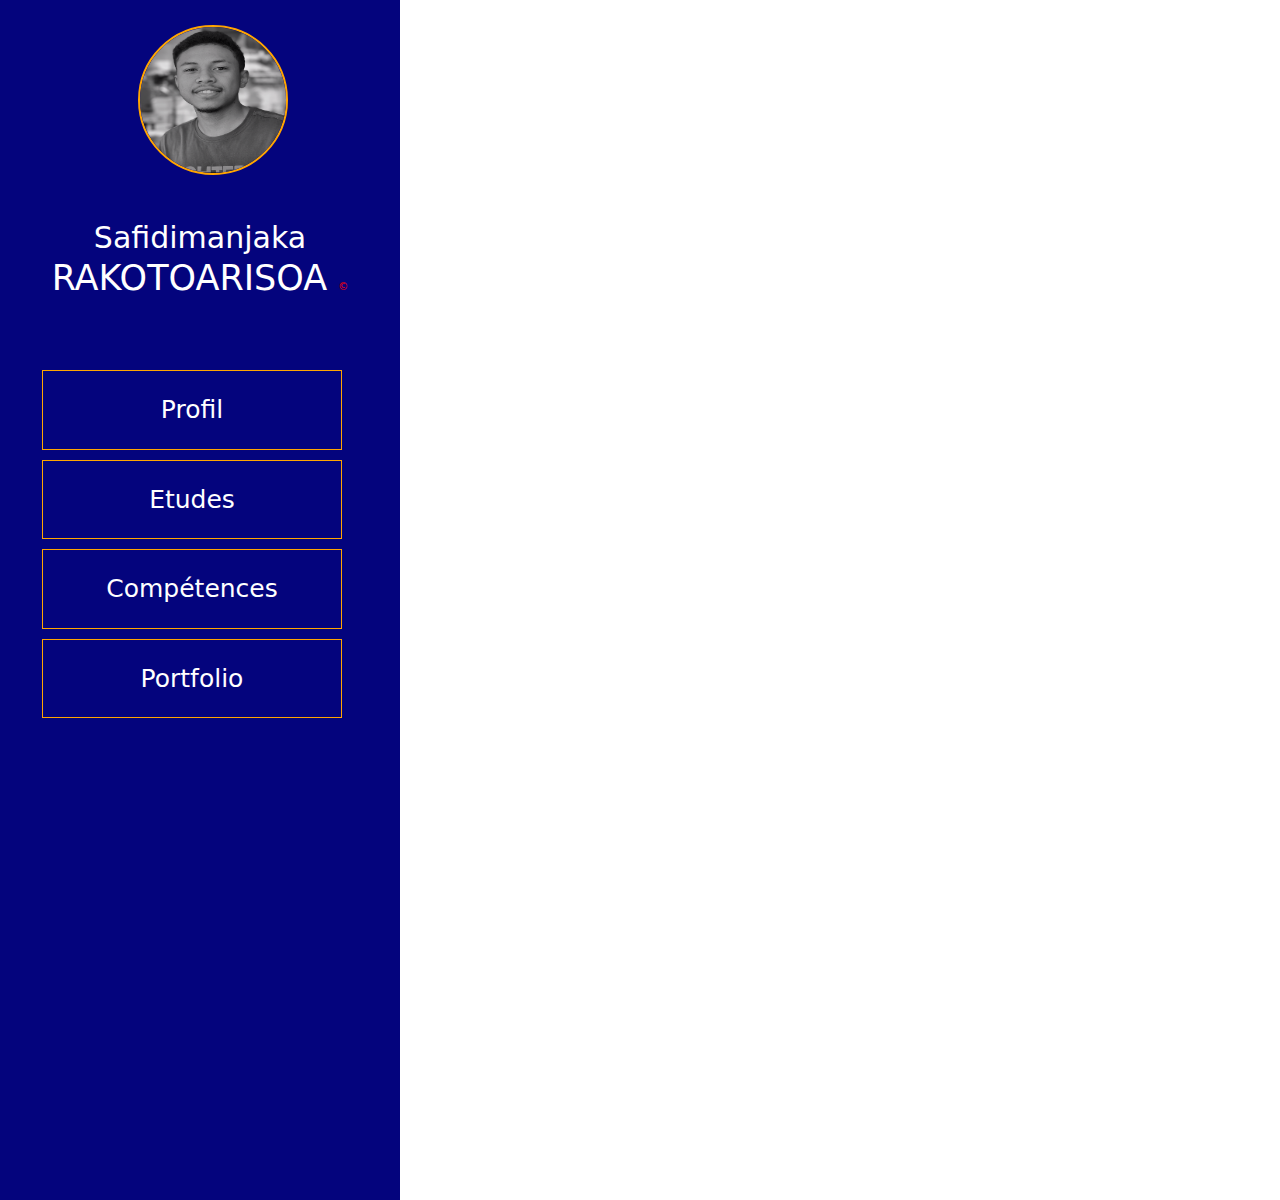
==== index.html @ 2d60bb24 "First commit my nigga" ====
<!DOCTYPE html>
<html lang="en">
<head>
    <meta charset="UTF-8">
    <meta name="viewport" content="width=device-width, initial-scale=1.0">
    <link rel="stylesheet" href="style.css">
    <link rel="stylesheet" href="bootstrap/dist/css/bootstrap.css">
    <title>CV with SASS</title>
</head>
<body>
    <aside  style="width: 400px;">
        <section  class="sect">
<header class="element-headerblock">
    <div class="row">
        <div class="col-lg-12">
            <div class="flexbasis-containerflex">
                <div class="flex">
                <div>
                <img src="photo/2024_10_22_07_11_IMG_0410.JPG" alt="pdp">
            </div>
            <div>
                <h2> <span style="font-size: 30px;"> Safidimanjaka </span><br>
                RAKOTOARISOA <span style="color: red; font-size: 10px;"> &copy; </span></h2>
            </div>
        </div>
            </div>

        </div>
        <br><br>
        <nav>
            <br><br>
            <ul>
                <li><a href="">Profil</a></li>
                <li><a href="">Etudes</a></li>
                <li><a href="">Compétences</a></li>
                <li><a href="">Portfolio</a></li>
            </ul>
        </nav>
</div>

</section>
        



</header>
    

</aside>
    
</body>
</html>
---- style.css ----
img {
  width: 150px;
  height: 150px;
  border: 2px solid orange;
  border-radius: 120px;
  margin-left: 25px;
  display: inline-block;
  margin-top: 25px;
  align-items: center;
}

header h2 {
  text-align: center;
  color: white;
  font-size: 35px;
  margin-top: 35px;
  padding: 5px;
}

ul li {
  color: white;
  border: 1px solid orange;
  width: 300px;
  list-style-type: none;
  text-align: center;
  padding: 20px;
  margin: 10px;
}

ul li a {
  color: white;
  font-size: 25px;
  text-decoration: none;
}

ul li:hover {
  background-color: #0953f2;
}

ul li a:hover {
  padding: 5px;
  color: orange;
  cursor: pointer;
}

.flex {
  display: flex;
  flex-wrap: wrap;
  justify-content: space-around;
}

body {
  box-sizing: border-box;
  margin: 0;
  padding: 0;
  position: absolute;
  left: 0;
  right: 0;
}

aside {
  float: left;
}

.sect {
  background-color: rgb(4, 4, 125);
  height: 1200px;
  width: 400px;
}

/*# sourceMappingURL=style.css.map */
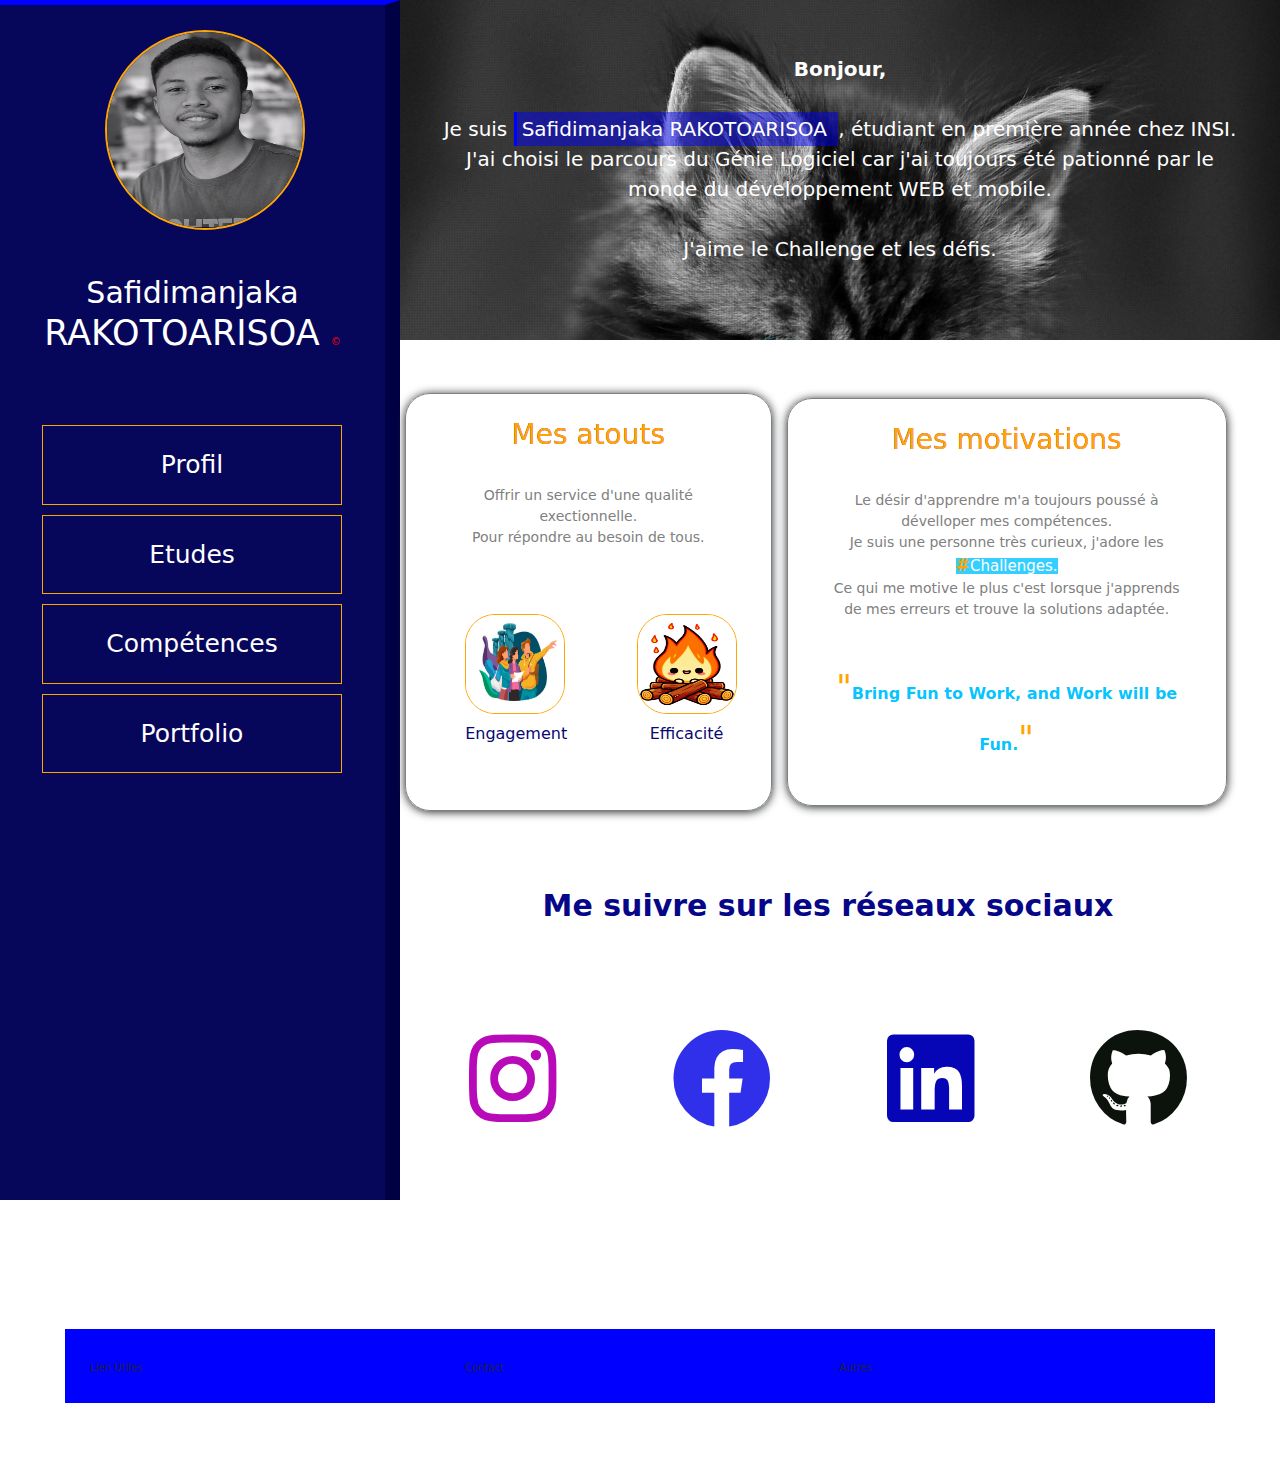
==== commit b6f3b100: "mise à jour" ====
--- a/index.html
+++ b/index.html
@@ -5,6 +5,7 @@
     <meta name="viewport" content="width=device-width, initial-scale=1.0">
     <link rel="stylesheet" href="style.css">
     <link rel="stylesheet" href="bootstrap/dist/css/bootstrap.css">
+    <link rel="stylesheet" href="fontawesome/css/all.css">
     <title>CV with SASS</title>
 </head>
 <body>
@@ -30,7 +31,7 @@
         <nav>
             <br><br>
             <ul>
-                <li><a href="">Profil</a></li>
+                <li><a href="./PROFIL/profil.html" target="_blank">Profil</a></li>
                 <li><a href="">Etudes</a></li>
                 <li><a href="">Compétences</a></li>
                 <li><a href="">Portfolio</a></li>
@@ -39,14 +40,104 @@
 </div>
 
 </section>
-        
-
-
-
 </header>
     
 
 </aside>
+<div class="element-container">
+    <div class="row" id="pres">
+        <div class="col-lg-12">
+            <br>
+            <p>
+                <br><strong>Bonjour,</strong><br><br>
+                Je suis <span class="sp"> Safidimanjaka RAKOTOARISOA </span>, étudiant en première année chez INSI. <br>
+                J'ai choisi le parcours du Génie Logiciel car j'ai toujours été pationné par le <br>
+                monde du développement WEB et mobile.
+
+                <br><br>
+                J'aime le Challenge et les défis.
+                <br><br><br>
+            </p>
+        
+
+        </div>
+    </div>
+</div>
+
+<section>
+<div class="element-imageinline">
+    <br><br>
+    <div class="row" id="rw">
+        <div class="col-lg-5" style="border: 1px solid grey; border-radius: 25px; margin: 5px; box-shadow: 0px 1px 10px 0px;">
+            <br>
+            <h3>Mes atouts</h3>
+            <p>Offrir un service d'une qualité exectionnelle. <br>
+            Pour répondre au besoin de tous.
+            </p>
+            <div class="imgfl">
+                <div>
+                    <img src="./photo/engage.JPG" alt="">
+
+                    <br>
+                    <h6>Engagement</h6>
+                </div>
+                <div>
+                    <img src="./photo/effic.JPG" alt="">
+                    <br>
+                    <h6>Efficacité</h6>
+                </div>
+            </div>
+        </div>
+        <div class="col-lg-6" style="border: 1px solid grey; border-radius: 25px; margin: 10px; box-shadow: 0px 1px 10px 0px;">
+            <br>
+            <h3>Mes motivations</h3>
+            <p>Le désir d'apprendre m'a toujours poussé à dévelloper mes compétences. <br>
+            Je suis une personne très curieux, j'adore les <span class="yah"> <span class="tag"> #</span><span class="chall">Challenges.</span> </span><br>
+        Ce qui me motive le plus c'est lorsque j'apprends de mes erreurs et trouve la solutions adaptée. <br><br><br>
+        <span class="gui">"</span><strong class="bring">Bring Fun to Work, and Work will be Fun.</strong><span class="gui">"</span></p>
+        </div>
+        <div class="row">
+            <div class="col-lg-12">
+                <br><br><br>
+                <h4 style="text-align: center; color: rgb(6, 6, 136); font-size: 30px; font-weight: bolder;">
+                    Me suivre sur les réseaux sociaux
+                </h4>
+                <br><br><br>
+                <div class="lien">
+                    <div>
+                        <a href="https://www.instagram.com" target="_blank"><i class="fab fa-instagram" id="insta"></i></a>
+                    </div>
+                    <div>
+                        <a href="https://www.facebook.com" target="_blank"><i class="fab fa-facebook" id="fb"></i></a>
+                    </div>
+                    <div>
+                        <a href="https://www.linkedin.com" target="_blank"> <i class="fab fa-linkedin" id="lin"></i></a>
+                    </div>
+                    <div>
+                        <a href="https://www.github.com" target="_blank"><i class="fab fa-github" id="git"></i></a>
+                    </div>
+                </div>
+            </div>
+        </div>
+        
+</section>
+</body>
+<footer>
+    <div class="footer">
+        <div class="row">
+        <div class="col-lg-4">
+            <h4>Lien Utiles</h4>
+        </div>
+        
+        <div class="col-lg-4">
+            <h4>Contact</h4>
+        </div>
+
+        <div class="col-lg-4">
+            <h4>Autres</h4>
+        </div>
+    </div>
+    </div>
     
-</body>
+</footer>
 </html>--- a/style.css
+++ b/style.css
@@ -1,6 +1,6 @@
 img {
-  width: 150px;
-  height: 150px;
+  width: 200px;
+  height: 200px;
   border: 2px solid orange;
   border-radius: 120px;
   margin-left: 25px;
@@ -43,10 +43,218 @@
   cursor: pointer;
 }
 
-.flex {
+p {
+  text-align: center;
+  margin-top: 25px;
+  font-size: 20px;
+  color: white;
+}
+
+#pres {
+  background-image: url(./photo/kity.jpg);
+  background-size: contain;
+  background-attachment: fixed;
+}
+
+.sp {
+  background-color: rgba(0, 0, 255, 0.482);
+  padding: 5px;
+  border-left: 3px solid blue;
+}
+
+.sp:hover {
+  padding: 5px;
+  color: orange;
+  background-color: rgb(6, 6, 113);
+  border-left: 5px solid rgb(0, 179, 255);
+  cursor: pointer;
+}
+
+h1 {
+  text-align: center;
+  color: rgb(160, 149, 50);
+}
+
+.title {
+  color: rgb(7, 7, 138);
+}
+
+.paragraph {
+  color: black;
+}
+
+.pa {
+  color: rgb(4, 4, 113);
+  text-align: center;
+  margin-right: 25px;
+  margin-top: 10px;
+}
+
+#rw h3 {
+  color: orange;
+}
+
+#rw h6 {
+  display: flex;
+  justify-content: center;
+  margin-top: 10px;
+  margin-left: 25px;
+  color: rgb(8, 8, 115);
+}
+
+#rw p {
+  color: grey;
+  padding: 25px;
+  font-size: 14px;
+}
+
+.info {
+  color: grey;
+  font-size: 14px;
+  list-style-type: none;
+}
+
+.imgal {
+  width: 100px;
+  height: 100px;
+}
+
+.imgfl {
   display: flex;
   flex-wrap: wrap;
   justify-content: space-around;
+}
+
+.imgfl img {
+  width: 100px;
+  height: 100px;
+  padding: 0;
+  border: 1px solid orange;
+  border-radius: 30px;
+  background-color: #ada7a7;
+}
+
+.imgfl img:hover {
+  padding: 5px;
+  background-color: orange;
+}
+
+.yah {
+  background-color: rgba(0, 195, 255, 0.796);
+}
+
+.tag {
+  color: orange;
+  font-size: 17px;
+  font-weight: bolder;
+}
+
+.chall {
+  color: white;
+  font-size: 15px;
+}
+
+.chall:hover {
+  padding: 5px;
+  cursor: pointer;
+}
+
+.gui {
+  font-size: 34px;
+  color: orange;
+}
+
+.bring {
+  color: rgba(0, 195, 255, 0.982);
+  font-size: 16px;
+}
+
+.bring:hover {
+  cursor: pointer;
+  font-size: 18px;
+  padding: 5px;
+}
+
+.lien {
+  display: flex;
+  flex-wrap: wrap;
+  justify-content: space-around;
+  margin-top: 25px;
+}
+
+.lien a:hover {
+  padding: 10px;
+}
+
+#insta {
+  font-size: 100px;
+  color: rgb(184, 10, 184);
+}
+
+#fb {
+  font-size: 100px;
+  color: rgb(48, 48, 235);
+}
+
+#lin {
+  font-size: 100px;
+  color: rgb(6, 6, 182);
+}
+
+#git {
+  font-size: 100px;
+  color: rgb(12, 18, 12);
+}
+
+.flex {
+  display: flex;
+  flex-wrap: wrap;
+  justify-content: space-around;
+}
+
+ol li {
+  list-style: none;
+}
+
+h3 {
+  color: transparent;
+  background-color: transparent;
+  font-size: 35px;
+  background: linear-gradient(to right, rgb(60, 0, 255), rgb(255, 0, 89));
+  -webkit-background-clip: text;
+  text-align: center;
+}
+
+#rightside {
+  width: auto;
+}
+
+#rightside h2 {
+  text-align: center;
+}
+
+#still {
+  margin-top: 15px;
+  background-color: blue;
+  text-decoration: none;
+  padding: 10px;
+  padding-right: 10px;
+  color: white;
+  border-bottom-right-radius: 15px;
+  border-top-right-radius: 15px;
+  border-left: none;
+  margin-left: -20px;
+}
+
+#rightside p {
+  text-align: center;
+  background-image: url(/photo/kity.jpg);
+  background-size: cover;
+}
+
+#rightside p {
+  color: grey;
+  font-size: 14px;
 }
 
 body {
@@ -56,6 +264,10 @@
   position: absolute;
   left: 0;
   right: 0;
+  overflow-x: hidden;
+  scrollbar-width: none;
+  height: auto;
+  width: auto;
 }
 
 aside {
@@ -63,9 +275,24 @@
 }
 
 .sect {
-  background-color: rgb(4, 4, 125);
+  background-color: rgb(6, 6, 91);
   height: 1200px;
   width: 400px;
+  border-top: 5px solid blue;
+  border-right: 15px solid rgb(0, 0, 68);
+}
+
+.footer {
+  padding: 25px;
+  margin: 65px;
+  background-color: blue;
+  margin-top: 200px;
+  box-sizing: border-box;
+}
+
+.footer h4 {
+  font-size: 10px;
+  display: inline;
 }
 
 /*# sourceMappingURL=style.css.map */
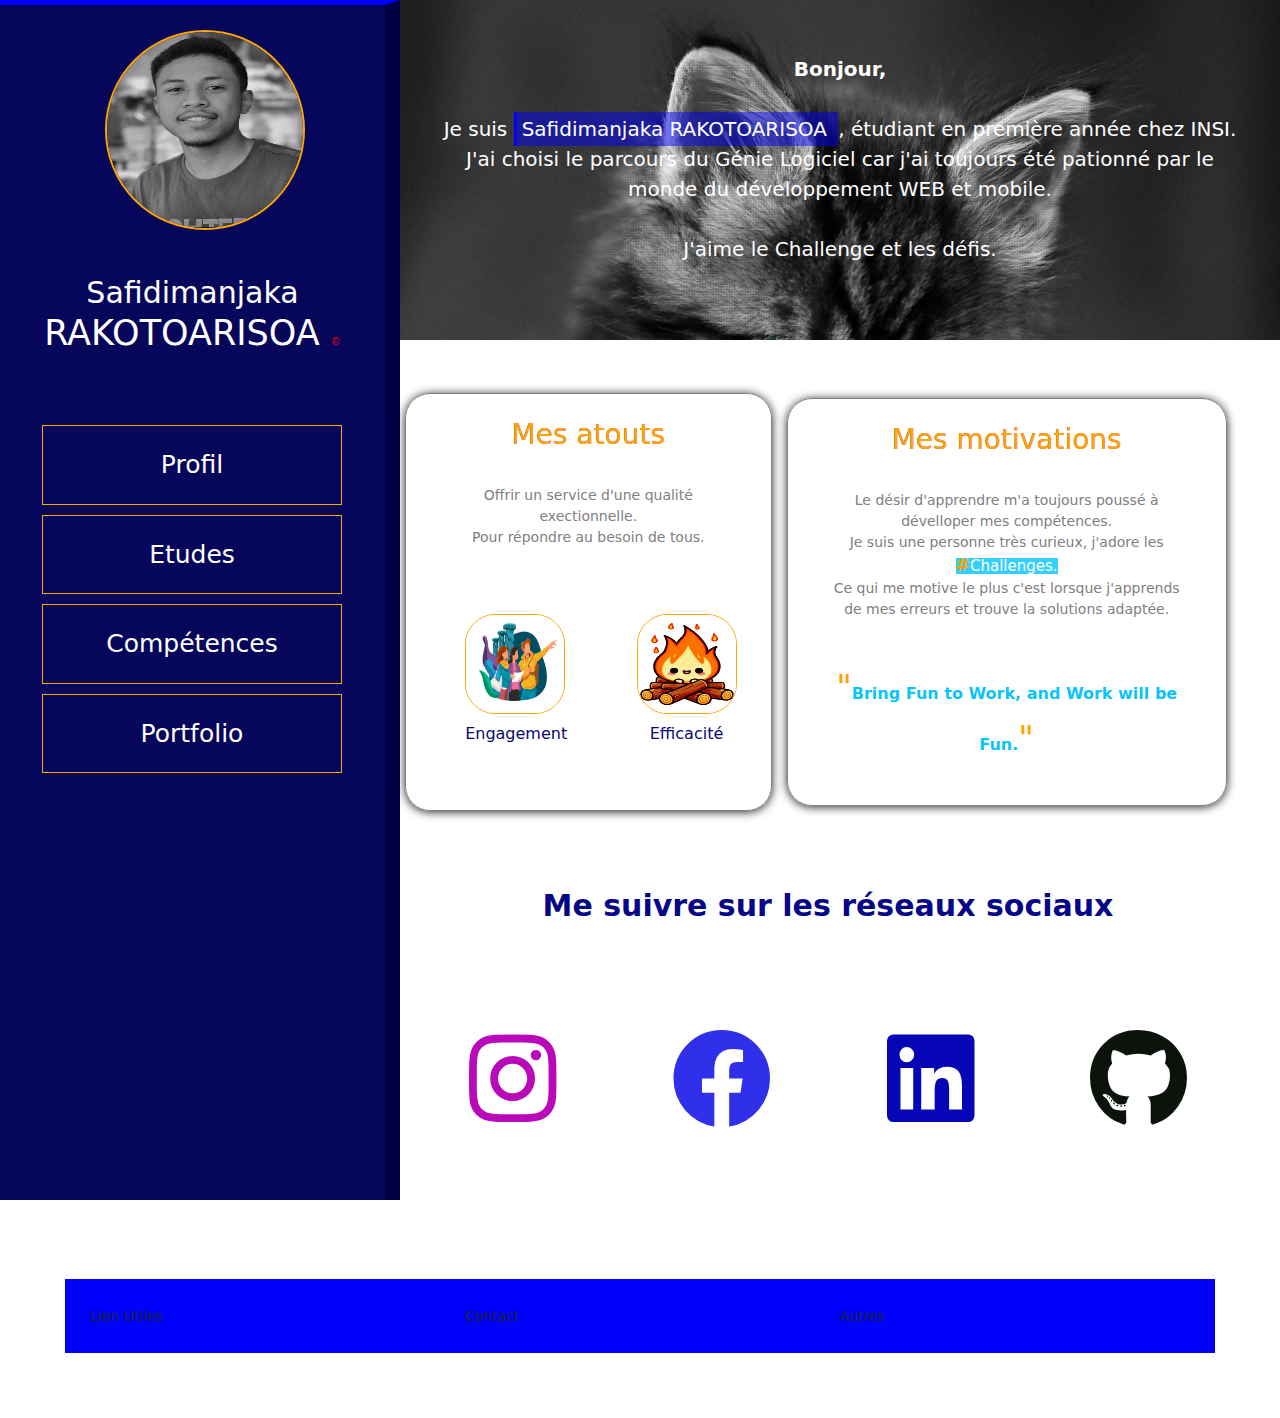
==== commit 5bb1049a: "MAJ2" ====
--- a/index.html
+++ b/index.html
@@ -10,7 +10,7 @@
 </head>
 <body>
     <aside  style="width: 400px;">
-        <section  class="sect">
+        <section  class="mixin-basic" id="sect">
 <header class="element-headerblock">
     <div class="row">
         <div class="col-lg-12">
@@ -21,7 +21,7 @@
             </div>
             <div>
                 <h2> <span style="font-size: 30px;"> Safidimanjaka </span><br>
-                RAKOTOARISOA <span style="color: red; font-size: 10px;"> &copy; </span></h2>
+                RAKOTOARISOA <span  class="variable-color" id="copy"> &copy; </span></h2>
             </div>
         </div>
             </div>
@@ -88,7 +88,7 @@
                 </div>
             </div>
         </div>
-        <div class="col-lg-6" style="border: 1px solid grey; border-radius: 25px; margin: 10px; box-shadow: 0px 1px 10px 0px;">
+        <div class="col-lg-6" id="bggrey">
             <br>
             <h3>Mes motivations</h3>
             <p>Le désir d'apprendre m'a toujours poussé à dévelloper mes compétences. <br>
@@ -99,7 +99,7 @@
         <div class="row">
             <div class="col-lg-12">
                 <br><br><br>
-                <h4 style="text-align: center; color: rgb(6, 6, 136); font-size: 30px; font-weight: bolder;">
+                <h4 class="variable-color" id="title4">
                     Me suivre sur les réseaux sociaux
                 </h4>
                 <br><br><br>
@@ -114,7 +114,7 @@
                         <a href="https://www.linkedin.com" target="_blank"> <i class="fab fa-linkedin" id="lin"></i></a>
                     </div>
                     <div>
-                        <a href="https://www.github.com" target="_blank"><i class="fab fa-github" id="git"></i></a>
+                        <a href="https://github.com/SakaMalawo/CV-With-Sass-Boostrap.git" target="_blank"><i class="fab fa-github" id="git"></i></a>
                     </div>
                 </div>
             </div>
@@ -123,7 +123,7 @@
 </section>
 </body>
 <footer>
-    <div class="footer">
+    <div class="mixin-basic" id="footer">
         <div class="row">
         <div class="col-lg-4">
             <h4>Lien Utiles</h4>
--- a/style.css
+++ b/style.css
@@ -274,7 +274,7 @@
   float: left;
 }
 
-.sect {
+#sect {
   background-color: rgb(6, 6, 91);
   height: 1200px;
   width: 400px;
@@ -282,17 +282,36 @@
   border-right: 15px solid rgb(0, 0, 68);
 }
 
-.footer {
+#footer {
   padding: 25px;
   margin: 65px;
   background-color: blue;
-  margin-top: 200px;
+  margin-top: 150px;
   box-sizing: border-box;
 }
 
-.footer h4 {
+#footer h4 {
+  font-size: 14px;
+  display: inline;
+}
+
+#bggrey {
+  border: 1px solid grey;
+  border-radius: 25px;
+  margin: 10px;
+  box-shadow: 0px 1px 10px 0px;
+}
+
+#copy {
+  color: red;
   font-size: 10px;
-  display: inline;
+}
+
+#title4 {
+  text-align: center;
+  color: rgb(6, 6, 136);
+  font-size: 30px;
+  font-weight: bolder;
 }
 
 /*# sourceMappingURL=style.css.map */
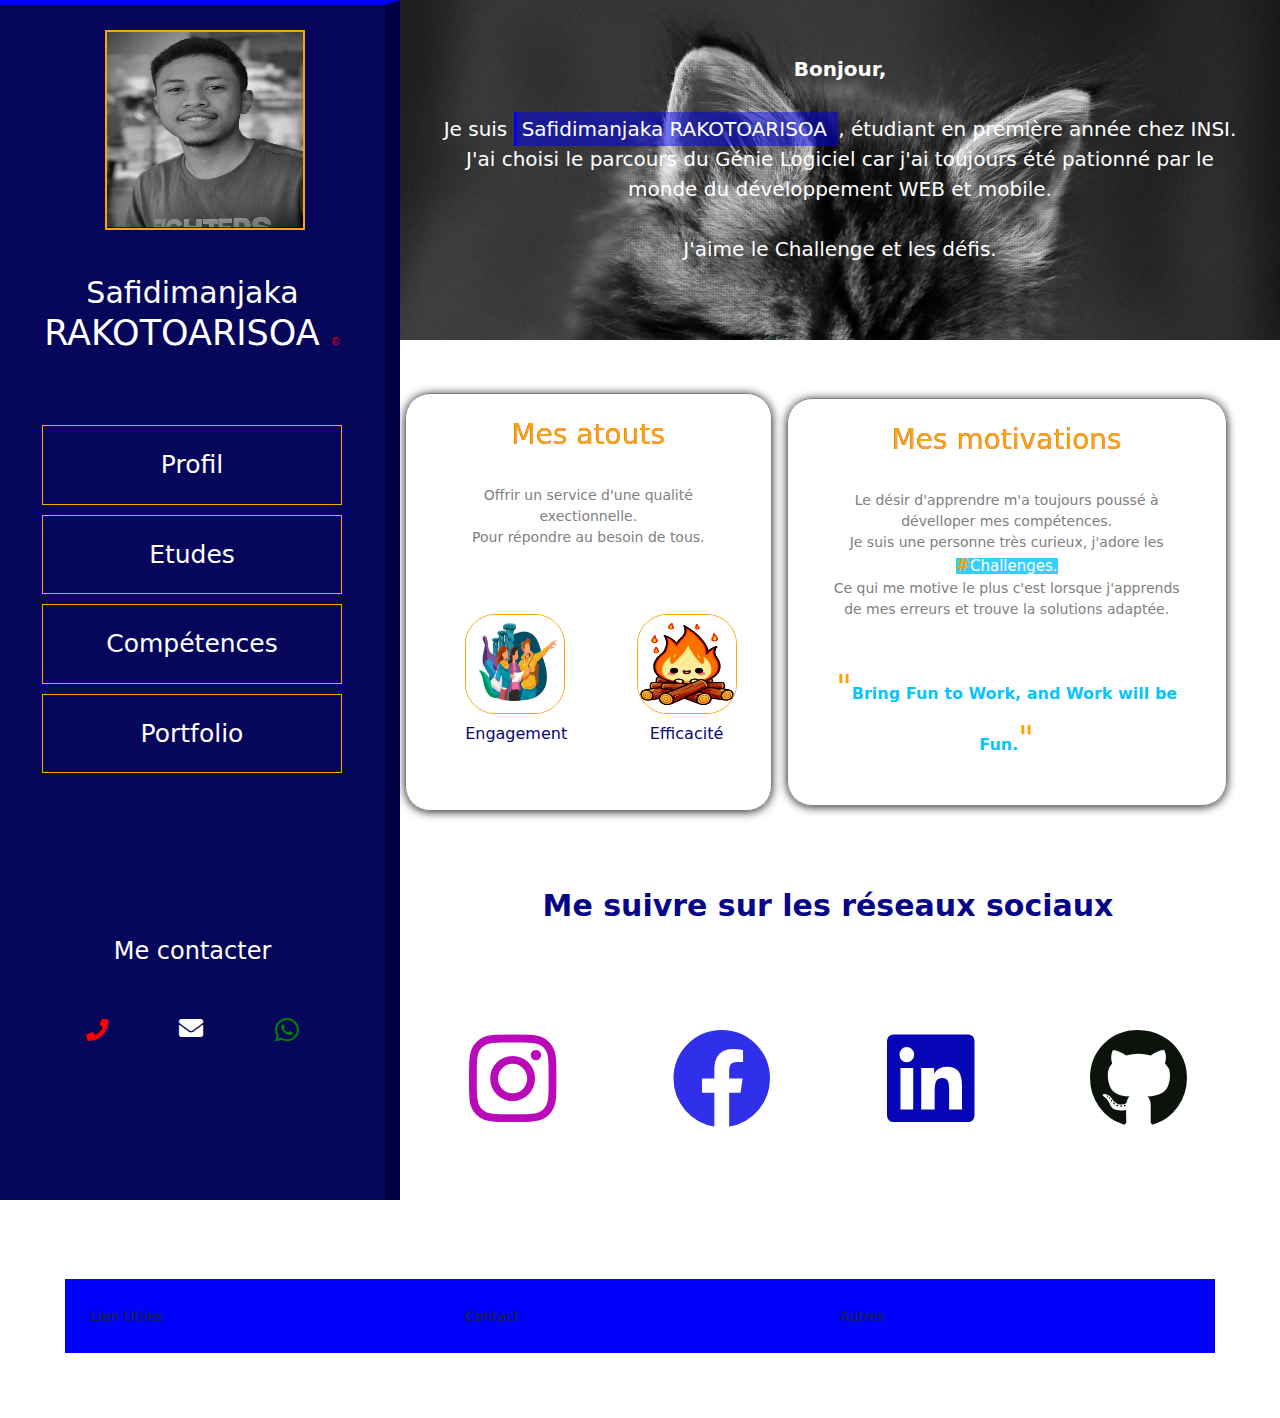
==== commit 00177f01: "MAJ PROFIL DONE" ====
--- a/index.html
+++ b/index.html
@@ -37,6 +37,24 @@
                 <li><a href="">Portfolio</a></li>
             </ul>
         </nav>
+</div>
+<div class="mixin-basic" id="contactme"> 
+    <br><br>
+    <h4 class="mixin-basic" id="titleline">Me contacter</h4>
+</div>
+<div class="mixin-basic" id="overlink">
+
+    <a href="tel:+261342435812" class="mixin-basic" target="_blank">
+        <i class="fas fa-phone" id="phone"></i>       
+       </a>
+    
+    <a href="mailto:sakamalawo@gmail.com" class="mixin-basic" id="mail" target="_blank">
+    <i class="fas fa-envelope"></i>
+    </a>    
+<a href="https://wa.me/261342435812" class="mixin-basic" target="_blank">
+ <i class="fab fa-whatsapp" id="whatsapp"></i>       
+</a>
+
 </div>
 
 </section>
--- a/style.css
+++ b/style.css
@@ -223,6 +223,28 @@
   background: linear-gradient(to right, rgb(60, 0, 255), rgb(255, 0, 89));
   -webkit-background-clip: text;
   text-align: center;
+}
+
+#orange {
+  color: orange !important;
+}
+
+#blue {
+  color: rgb(0, 157, 255) !important;
+}
+
+#red {
+  color: red !important;
+}
+
+#green {
+  color: green !important;
+}
+
+#yes {
+  text-align: center;
+  color: blue;
+  margin-top: 25px;
 }
 
 #rightside {
@@ -302,6 +324,54 @@
   box-shadow: 0px 1px 10px 0px;
 }
 
+#titleline {
+  text-align: center;
+  color: white;
+}
+
+#mail {
+  font-size: 24px;
+  color: white;
+  margin-top: -5px;
+}
+
+#mail:hover {
+  padding: 5px;
+  color: grey;
+}
+
+#whatsapp {
+  font-size: 27px;
+  color: green;
+}
+
+#whatsapp:hover {
+  padding: 5px;
+  color: rgb(7, 183, 7);
+}
+
+#phone {
+  font-size: 22px;
+  color: red;
+  margin-top: 3px;
+}
+
+#phone:hover {
+  padding: 5px;
+  color: rgba(210, 9, 9, 0.763);
+}
+
+#overlink {
+  margin: 25px;
+  padding: 25px;
+  display: flex;
+  justify-content: space-around;
+}
+
+#contactme {
+  margin-top: 100px;
+}
+
 #copy {
   color: red;
   font-size: 10px;
@@ -314,4 +384,26 @@
   font-weight: bolder;
 }
 
+img {
+  border-radius: 0px;
+}
+
+h6 {
+  display: flex;
+  justify-content: center;
+}
+
+#bordered {
+  border: 1px solid blue;
+  padding: 5px;
+  margin: 5px;
+}
+
+#rebor {
+  margin: 5px;
+  display: flex;
+  justify-content: space-around;
+  align-items: center;
+}
+
 /*# sourceMappingURL=style.css.map */
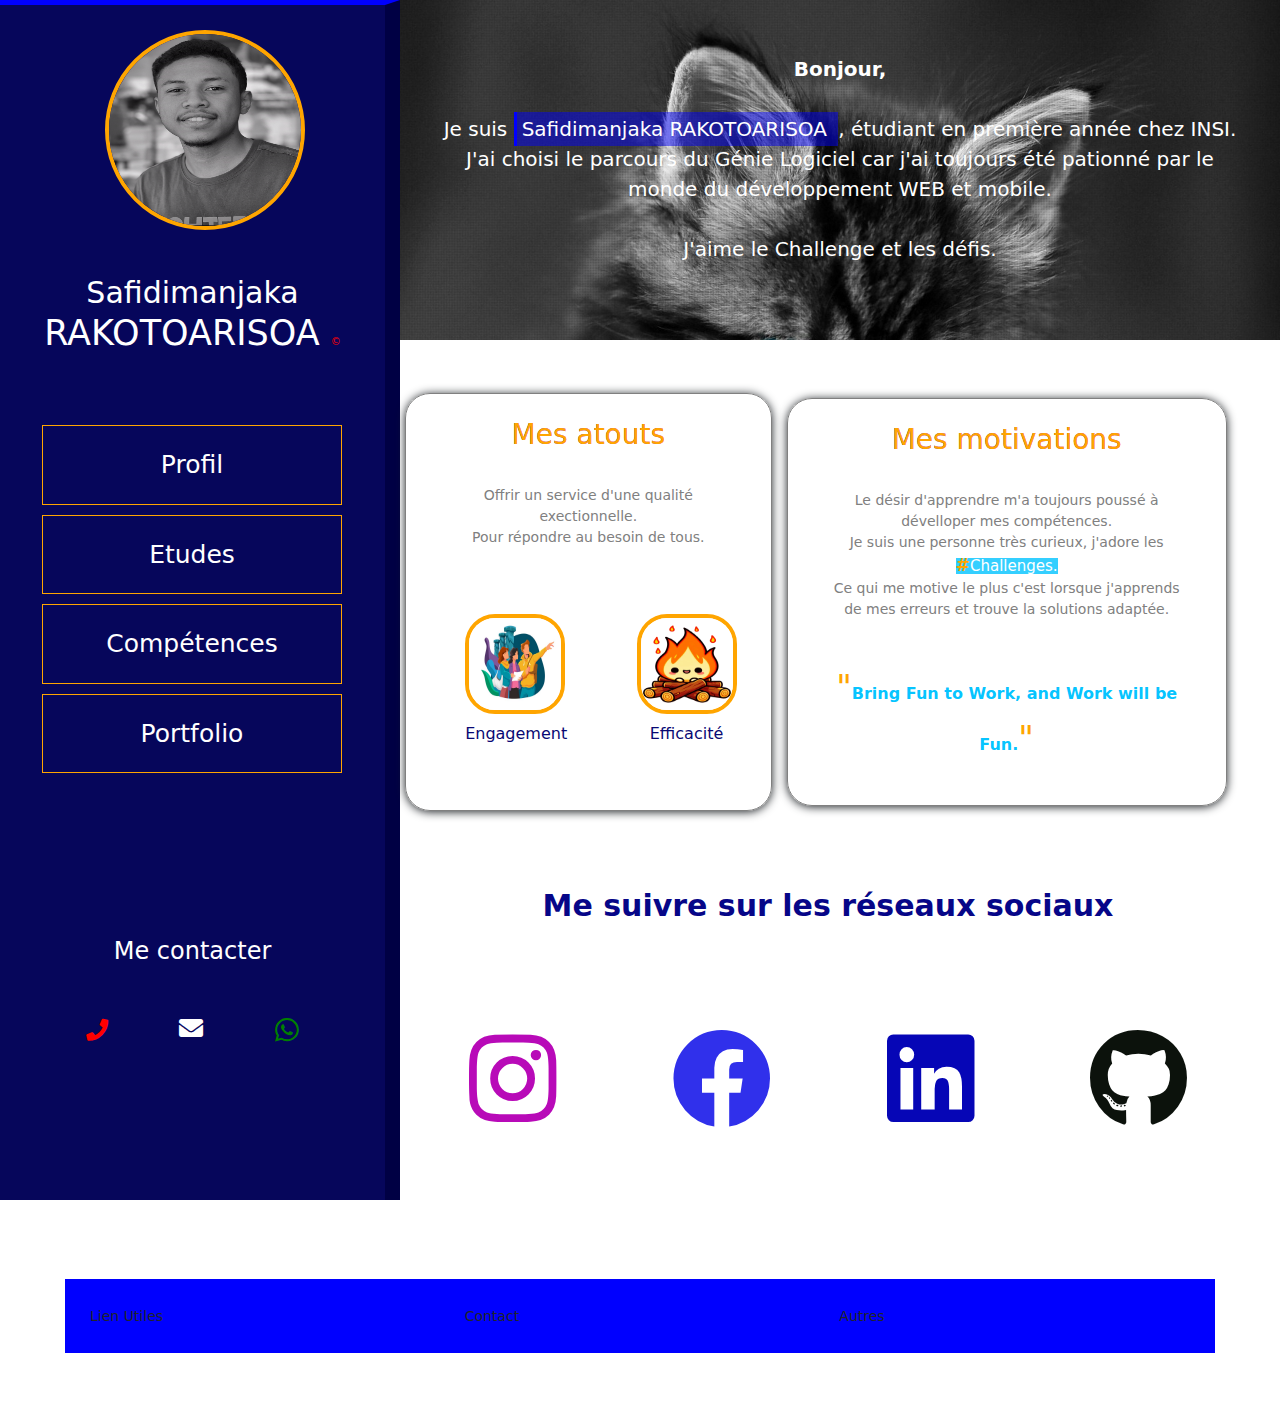
==== commit c7ef6d22: "Another commit" ====
--- a/index.html
+++ b/index.html
@@ -17,7 +17,7 @@
             <div class="flexbasis-containerflex">
                 <div class="flex">
                 <div>
-                <img src="photo/2024_10_22_07_11_IMG_0410.JPG" alt="pdp">
+                <img src="photo/2024_10_22_07_11_IMG_0410.JPG" alt="pdp" id="pdp">
             </div>
             <div>
                 <h2> <span style="font-size: 30px;"> Safidimanjaka </span><br>
--- a/style.css
+++ b/style.css
@@ -206,6 +206,13 @@
   color: rgb(12, 18, 12);
 }
 
+#bggrey {
+  border: 1px solid grey;
+  border-radius: 25px;
+  margin: 10px;
+  box-shadow: 0px 1px 10px 0px;
+}
+
 .flex {
   display: flex;
   flex-wrap: wrap;
@@ -214,6 +221,10 @@
 
 ol li {
   list-style: none;
+}
+
+#pdp {
+  border-radius: 120px !important;
 }
 
 h3 {
@@ -245,6 +256,12 @@
   text-align: center;
   color: blue;
   margin-top: 25px;
+}
+
+#bluetitle {
+  color: rgb(8, 8, 121) !important;
+  font-weight: 700 !important;
+  font-size: 20px;
 }
 
 #rightside {
@@ -317,13 +334,6 @@
   display: inline;
 }
 
-#bggrey {
-  border: 1px solid grey;
-  border-radius: 25px;
-  margin: 10px;
-  box-shadow: 0px 1px 10px 0px;
-}
-
 #titleline {
   text-align: center;
   color: white;
@@ -385,7 +395,12 @@
 }
 
 img {
-  border-radius: 0px;
+  border-radius: 20px;
+  border: 4px solid orange !important;
+}
+
+img:hover {
+  padding: 5px;
 }
 
 h6 {
@@ -394,9 +409,11 @@
 }
 
 #bordered {
-  border: 1px solid blue;
+  border: 2px solid grey;
+  box-shadow: 10px 0px 0px 0px;
   padding: 5px;
   margin: 5px;
+  border-radius: 20px;
 }
 
 #rebor {
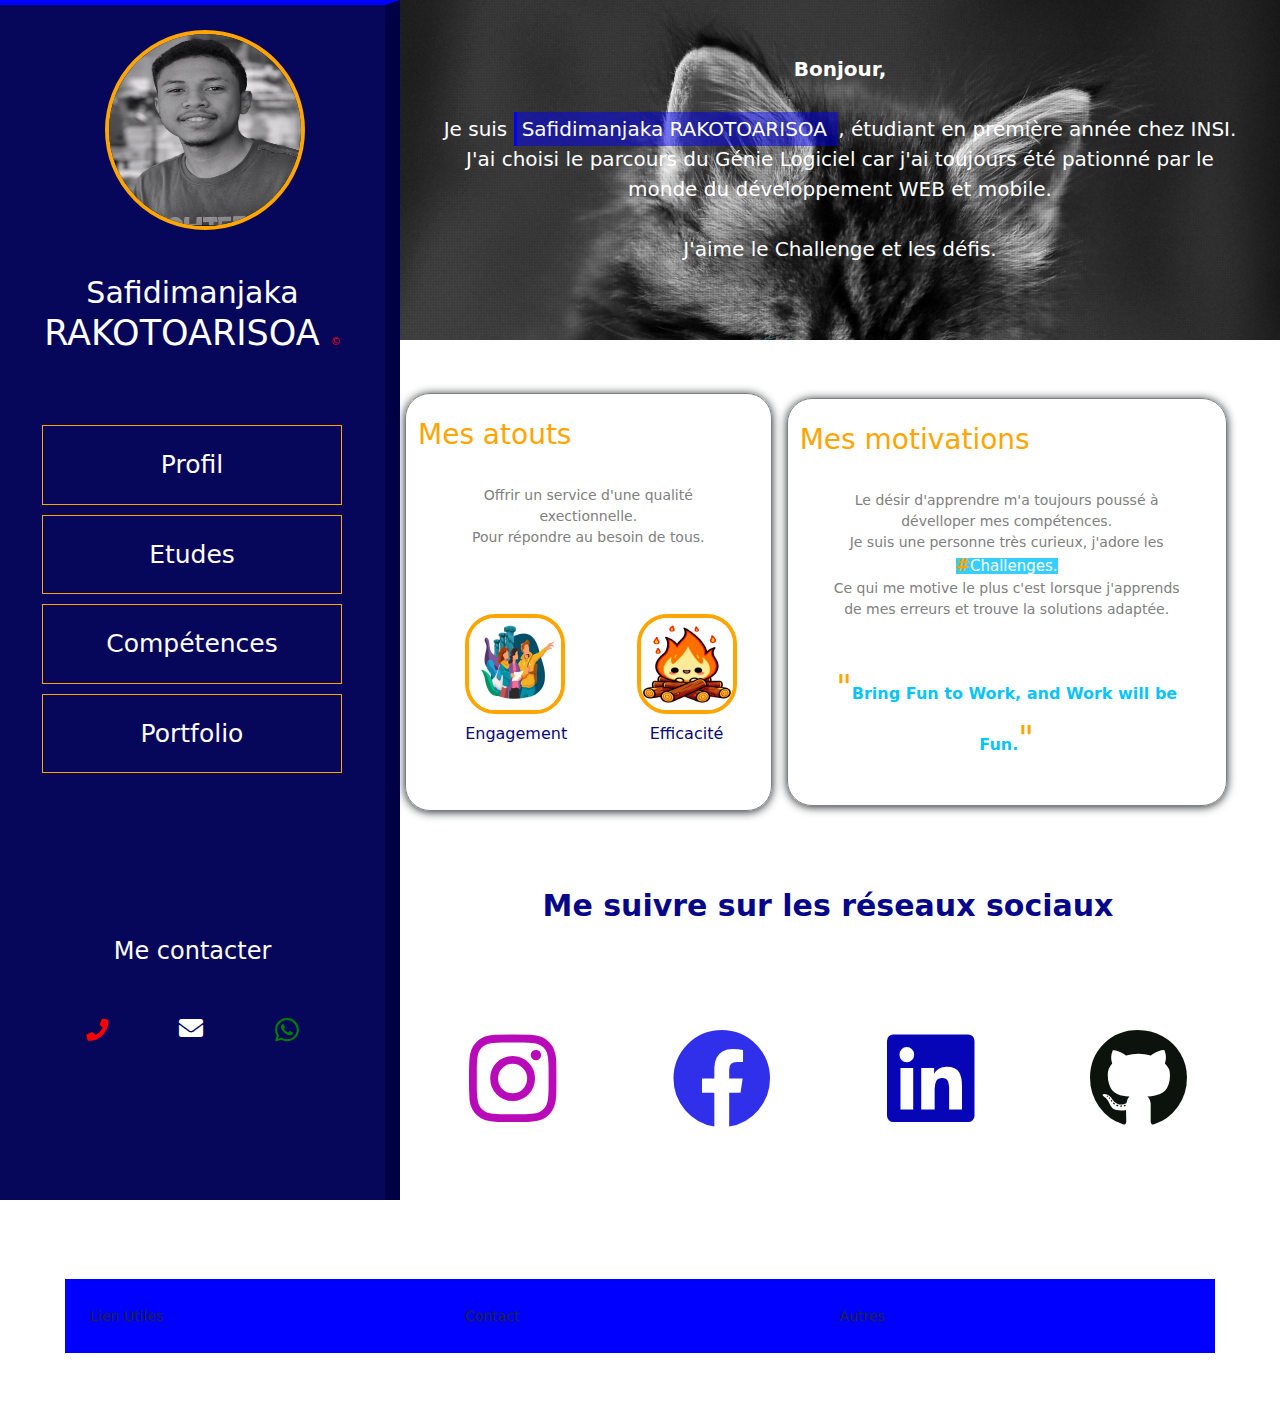
==== commit ba39b68a: "one more commit" ====
--- a/index.html
+++ b/index.html
@@ -28,13 +28,13 @@
 
         </div>
         <br><br>
-        <nav>
+        <nav class="element-navblock">
             <br><br>
             <ul>
-                <li><a href="./PROFIL/profil.html" target="_blank">Profil</a></li>
-                <li><a href="">Etudes</a></li>
-                <li><a href="">Compétences</a></li>
-                <li><a href="">Portfolio</a></li>
+                <li><a href="./PROFIL/profil.html">Profil</a></li>
+                <li><a href="./ETUDES/etudes.html">Etudes</a></li>
+                <li><a href="./COMPTENTENCES/comptentence.html">Compétences</a></li>
+                <li><a href="./PORTFOLIO/portfolio.html">Portfolio</a></li>
             </ul>
         </nav>
 </div>
--- a/style.css
+++ b/style.css
@@ -227,35 +227,38 @@
   border-radius: 120px !important;
 }
 
-h3 {
-  color: transparent;
-  background-color: transparent;
+#profile {
+  color: grey;
+  font-size: 55px;
+  text-align: center;
+}
+
+#intro {
+  margin-top: 35px;
+  font-size: 20px !important;
+  background-color: transparent !important;
+  color: transparent !important;
+  background: linear-gradient(to right, rgb(0, 38, 255), rgb(249, 11, 11)) !important;
+  -webkit-background-clip: text !important;
+}
+
+#blue {
+  background-color: transparent !important;
+  color: transparent !important;
+  background: linear-gradient(to right, rgb(249, 11, 11), rgb(0, 38, 255)) !important;
+  -webkit-background-clip: text !important;
+  text-align: center;
+}
+
+#yes {
+  text-align: center;
+  background-color: transparent !important;
+  color: transparent !important;
+  background: linear-gradient(to right, rgb(230, 6, 226), rgb(0, 162, 255)) !important;
+  -webkit-background-clip: text !important;
+  margin-top: 25px;
   font-size: 35px;
-  background: linear-gradient(to right, rgb(60, 0, 255), rgb(255, 0, 89));
-  -webkit-background-clip: text;
-  text-align: center;
-}
-
-#orange {
-  color: orange !important;
-}
-
-#blue {
-  color: rgb(0, 157, 255) !important;
-}
-
-#red {
-  color: red !important;
-}
-
-#green {
-  color: green !important;
-}
-
-#yes {
-  text-align: center;
-  color: blue;
-  margin-top: 25px;
+  padding: 25px;
 }
 
 #bluetitle {
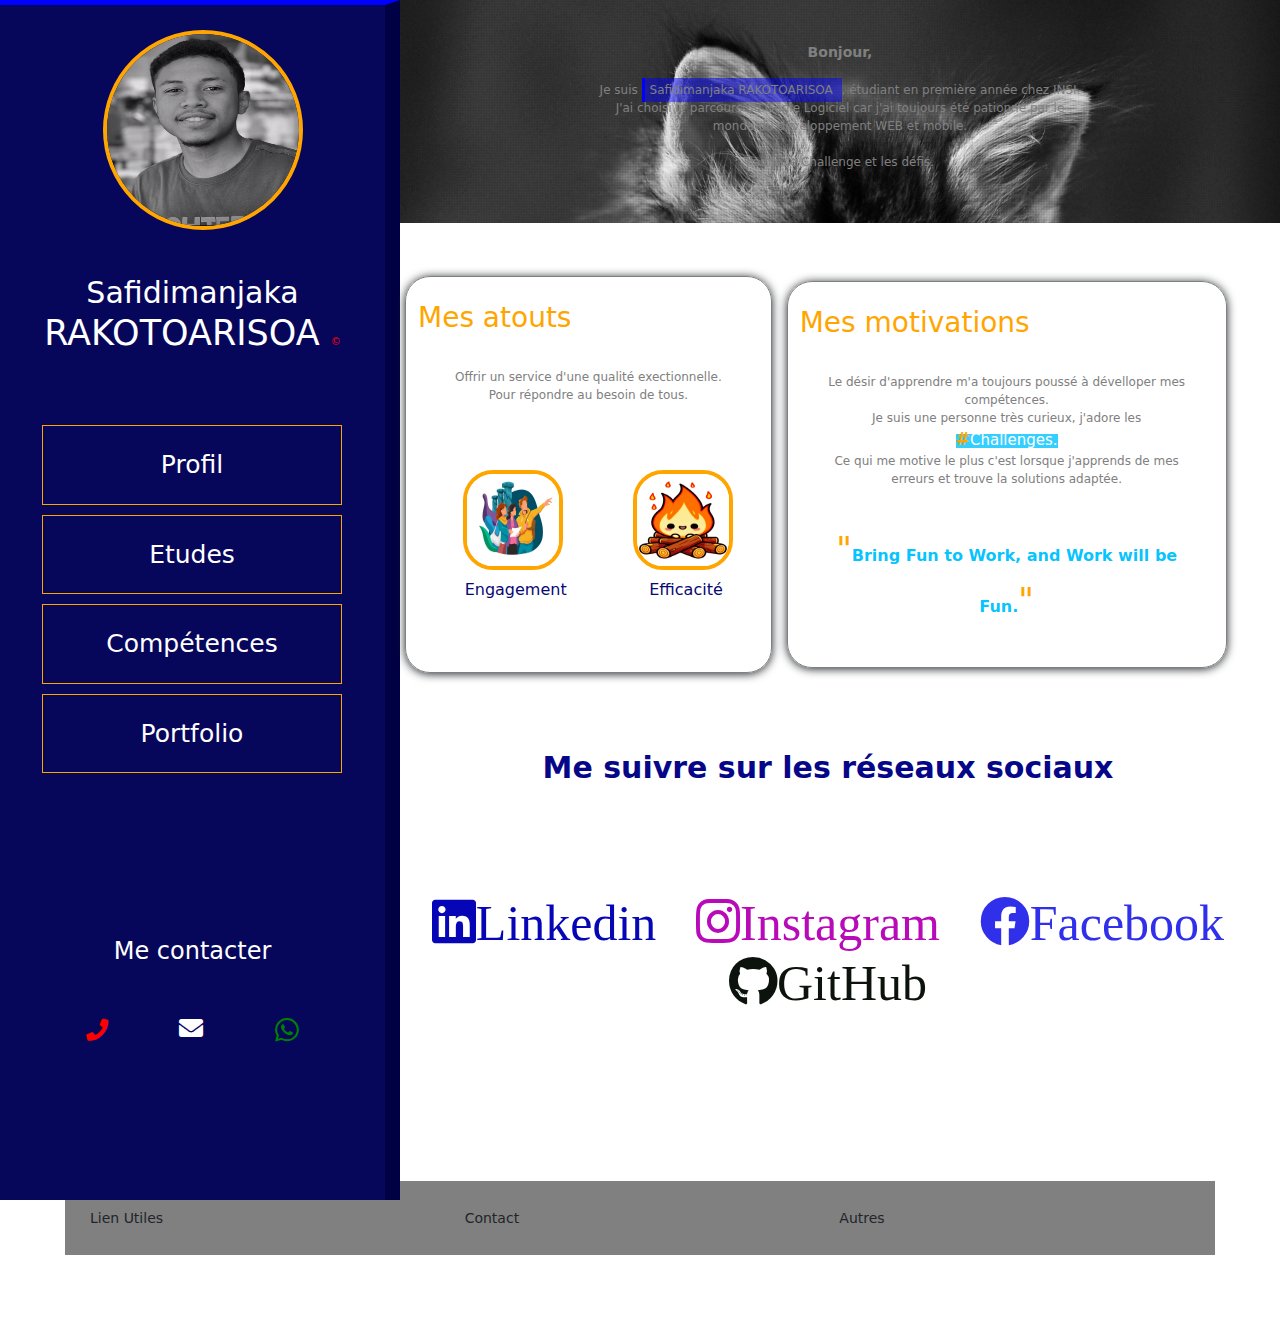
==== commit 47f8b031: "MAJ" ====
--- a/index.html
+++ b/index.html
@@ -121,18 +121,18 @@
                     Me suivre sur les réseaux sociaux
                 </h4>
                 <br><br><br>
-                <div class="lien">
+                <div class="mixin-basic lien">
                     <div>
-                        <a href="https://www.instagram.com" target="_blank"><i class="fab fa-instagram" id="insta"></i></a>
+                        <a href="https://www.linkedin.com" target="_blank"> <i class="fab fa-linkedin" id="lin">Linkedin</i></a>
                     </div>
                     <div>
-                        <a href="https://www.facebook.com" target="_blank"><i class="fab fa-facebook" id="fb"></i></a>
+                        <a href="https://www.instagram.com" target="_blank" ><i class="fab fa-instagram" id="insta">Instagram</i></a>
                     </div>
                     <div>
-                        <a href="https://www.linkedin.com" target="_blank"> <i class="fab fa-linkedin" id="lin"></i></a>
+                        <a href="https://www.facebook.com" target="_blank"><i class="fab fa-facebook" id="fb">Facebook</i></a>
                     </div>
                     <div>
-                        <a href="https://github.com/SakaMalawo/CV-With-Sass-Boostrap.git" target="_blank"><i class="fab fa-github" id="git"></i></a>
+                        <a href="https://github.com/SakaMalawo/CV-With-Sass-Boostrap.git" target="_blank"><i class="fab fa-github" id="git">GitHub</i></a>
                     </div>
                 </div>
             </div>
--- a/style.css
+++ b/style.css
@@ -1,3 +1,4 @@
+@charset "UTF-8";
 img {
   width: 200px;
   height: 200px;
@@ -173,37 +174,6 @@
   cursor: pointer;
   font-size: 18px;
   padding: 5px;
-}
-
-.lien {
-  display: flex;
-  flex-wrap: wrap;
-  justify-content: space-around;
-  margin-top: 25px;
-}
-
-.lien a:hover {
-  padding: 10px;
-}
-
-#insta {
-  font-size: 100px;
-  color: rgb(184, 10, 184);
-}
-
-#fb {
-  font-size: 100px;
-  color: rgb(48, 48, 235);
-}
-
-#lin {
-  font-size: 100px;
-  color: rgb(6, 6, 182);
-}
-
-#git {
-  font-size: 100px;
-  color: rgb(12, 18, 12);
 }
 
 #bggrey {
@@ -316,6 +286,41 @@
   float: left;
 }
 
+.lien {
+  display: flex;
+  flex-wrap: wrap;
+  justify-content: space-around;
+  margin-top: 25px;
+}
+
+.lien a:hover {
+  padding: 10px;
+}
+
+#insta {
+  font-size: 50px;
+  color: rgb(184, 10, 184);
+}
+
+#fb {
+  font-size: 50px;
+  color: rgb(48, 48, 235);
+}
+
+#lin {
+  font-size: 50px;
+  color: rgb(6, 6, 182);
+}
+
+#git {
+  font-size: 50px;
+  color: rgb(12, 18, 12);
+}
+
+.lien i {
+  margin: 5px;
+}
+
 #sect {
   background-color: rgb(6, 6, 91);
   height: 1200px;
@@ -327,8 +332,8 @@
 #footer {
   padding: 25px;
   margin: 65px;
-  background-color: blue;
-  margin-top: 150px;
+  background-color: grey;
+  margin-top: 170px;
   box-sizing: border-box;
 }
 
@@ -400,13 +405,10 @@
 img {
   border-radius: 20px;
   border: 4px solid orange !important;
-}
-
-img:hover {
-  padding: 5px;
-}
-
-h6 {
+  margin-right: 5px;
+}
+
+ù h6 {
   display: flex;
   justify-content: center;
 }
@@ -426,4 +428,14 @@
   align-items: center;
 }
 
+p {
+  color: grey !important;
+  font-size: 12px !important;
+}
+
+strong {
+  color: grey;
+  font-size: 14px;
+}
+
 /*# sourceMappingURL=style.css.map */
